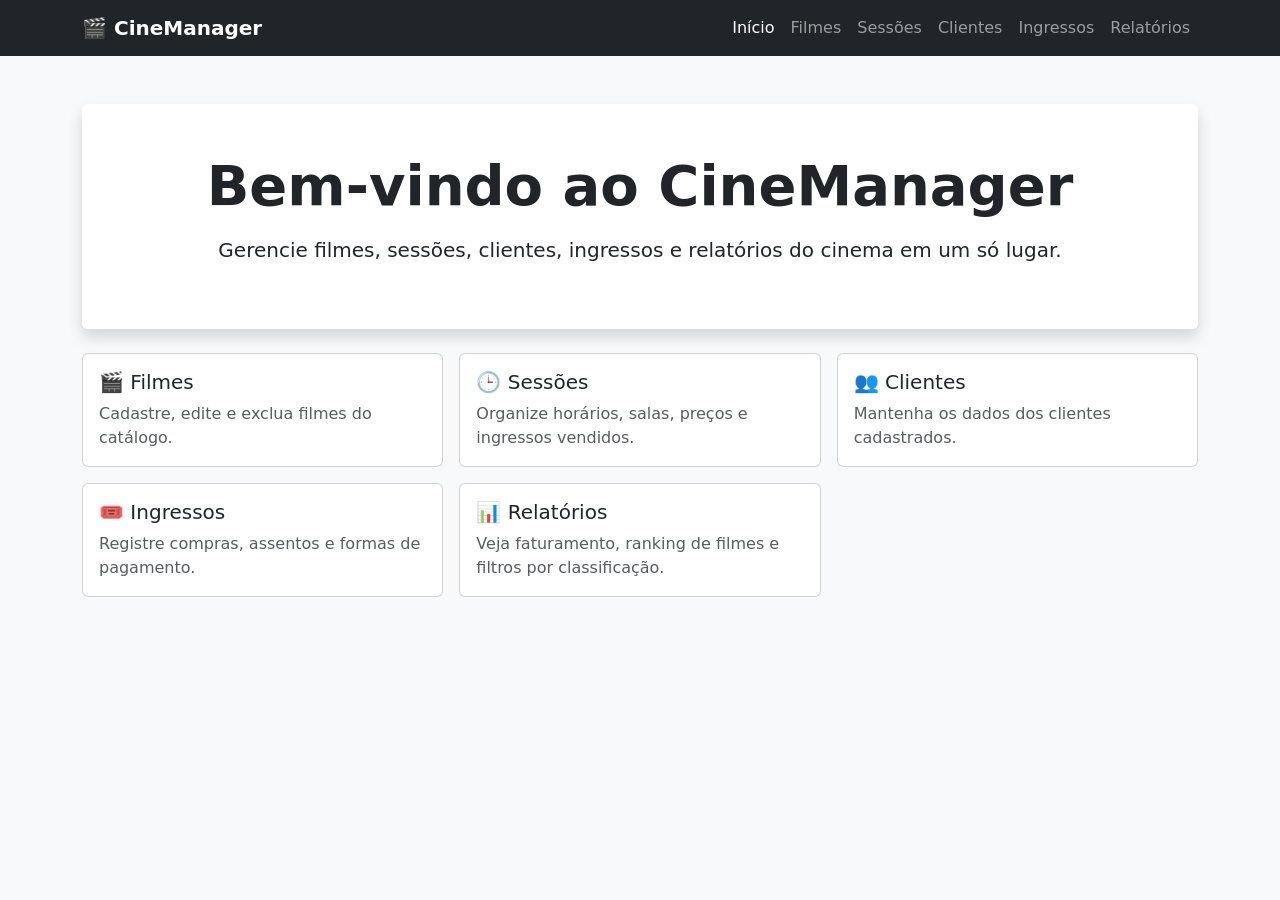
==== index.html @ 26b53ecb "chore: cria estrutura inicial do projeto" ====
<!DOCTYPE html>
<html lang="pt-br">

<head>
    <meta charset="UTF-8">
    <meta name="viewport" content="width=device-width, initial-scale=1.0">
    <title>CineManager</title>
    <link href="https://cdn.jsdelivr.net/npm/bootstrap@5.3.3/dist/css/bootstrap.min.css" rel="stylesheet">
    <link href="./css/style.css" rel="stylesheet">
</head>

<body class="bg-light">
    <div id="navbar"></div>

    <main class="container py-5">
        <section class="bg-white rounded shadow p-5 text-center mb-4">
            <h1 class="display-4 fw-bold">Bem-vindo ao CineManager</h1>
            <p class="lead mt-3">Gerencie filmes, sessões, clientes, ingressos e relatórios do cinema em um só lugar.</p>
        </section>

        <section class="row g-3">
            <div class="col-md-4">
                <a href="./filmes.html" class="text-decoration-none text-dark">
                    <div class="card card-menu h-100">
                        <div class="card-body">
                            <h5 class="card-title">🎬 Filmes</h5>
                            <p class="card-text text-muted">Cadastre, edite e exclua filmes do catálogo.</p>
                        </div>
                    </div>
                </a>
            </div>

            <div class="col-md-4">
                <a href="./sessoes.html" class="text-decoration-none text-dark">
                    <div class="card card-menu h-100">
                        <div class="card-body">
                            <h5 class="card-title">🕒 Sessões</h5>
                            <p class="card-text text-muted">Organize horários, salas, preços e ingressos vendidos.</p>
                        </div>
                    </div>
                </a>
            </div>

            <div class="col-md-4">
                <a href="./clientes.html" class="text-decoration-none text-dark">
                    <div class="card card-menu h-100">
                        <div class="card-body">
                            <h5 class="card-title">👥 Clientes</h5>
                            <p class="card-text text-muted">Mantenha os dados dos clientes cadastrados.</p>
                        </div>
                    </div>
                </a>
            </div>

            <div class="col-md-4">
                <a href="./ingressos.html" class="text-decoration-none text-dark">
                    <div class="card card-menu h-100">
                        <div class="card-body">
                            <h5 class="card-title">🎟️ Ingressos</h5>
                            <p class="card-text text-muted">Registre compras, assentos e formas de pagamento.</p>
                        </div>
                    </div>
                </a>
            </div>

            <div class="col-md-4">
                <a href="./relatorios.html" class="text-decoration-none text-dark">
                    <div class="card card-menu h-100">
                        <div class="card-body">
                            <h5 class="card-title">📊 Relatórios</h5>
                            <p class="card-text text-muted">Veja faturamento, ranking de filmes e filtros por classificação.</p>
                        </div>
                    </div>
                </a>
            </div>
        </section>
    </main>

    <script src="https://cdn.jsdelivr.net/npm/bootstrap@5.3.3/dist/js/bootstrap.bundle.min.js"></script>
    <script type="module" src="./js/layout.js"></script>
</body>

</html>
---- css/style.css ----
body {
    min-height: 100vh;
}

.hero {
    min-height: 70vh;
}

.table td,
.table th {
    vertical-align: middle;
}

.card-menu {
    transition: transform 0.15s ease, box-shadow 0.15s ease;
}

.card-menu:hover {
    transform: translateY(-3px);
    box-shadow: 0 0.5rem 1rem rgba(0, 0, 0, 0.12);
}

.texto-menor {
    font-size: 0.92rem;
}
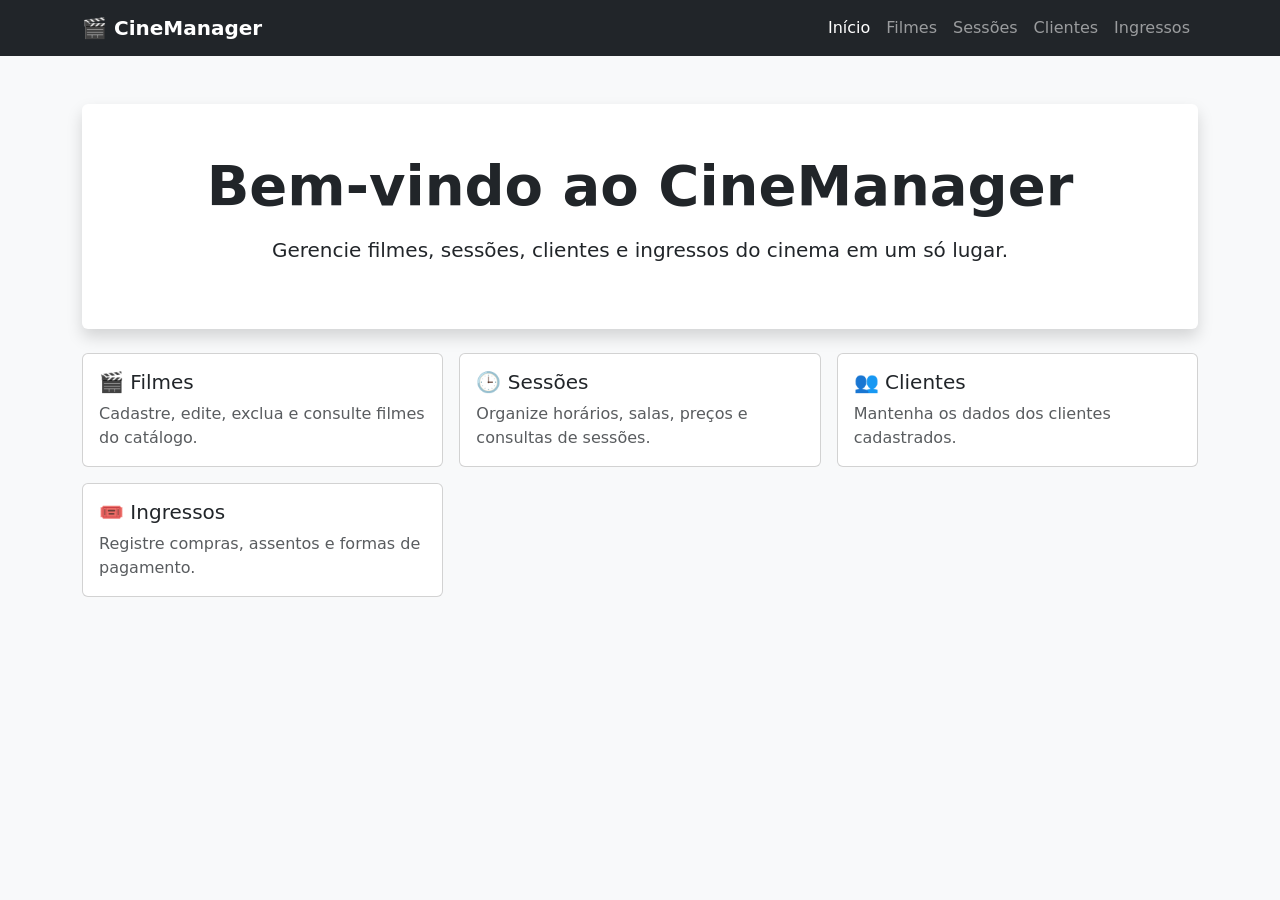
==== commit 0914cb5f: "Remove pagina de relatorios e adiciona consultas em filmes e sessoes" ====
--- a/index.html
+++ b/index.html
@@ -1,83 +1,84 @@
-<!DOCTYPE html>
+<!doctype html>
 <html lang="pt-br">
+  <head>
+    <meta charset="UTF-8" />
+    <meta name="viewport" content="width=device-width, initial-scale=1.0" />
+    <title>CineManager</title>
+    <link
+      href="https://cdn.jsdelivr.net/npm/bootstrap@5.3.3/dist/css/bootstrap.min.css"
+      rel="stylesheet"
+    />
+    <link href="./css/style.css" rel="stylesheet" />
+  </head>
 
-<head>
-    <meta charset="UTF-8">
-    <meta name="viewport" content="width=device-width, initial-scale=1.0">
-    <title>CineManager</title>
-    <link href="https://cdn.jsdelivr.net/npm/bootstrap@5.3.3/dist/css/bootstrap.min.css" rel="stylesheet">
-    <link href="./css/style.css" rel="stylesheet">
-</head>
-
-<body class="bg-light">
+  <body class="bg-light">
     <div id="navbar"></div>
 
     <main class="container py-5">
-        <section class="bg-white rounded shadow p-5 text-center mb-4">
-            <h1 class="display-4 fw-bold">Bem-vindo ao CineManager</h1>
-            <p class="lead mt-3">Gerencie filmes, sessões, clientes, ingressos e relatórios do cinema em um só lugar.</p>
-        </section>
+      <section class="bg-white rounded shadow p-5 text-center mb-4">
+        <h1 class="display-4 fw-bold">Bem-vindo ao CineManager</h1>
+        <p class="lead mt-3">
+          Gerencie filmes, sessões, clientes e ingressos do cinema em um só
+          lugar.
+        </p>
+      </section>
 
-        <section class="row g-3">
-            <div class="col-md-4">
-                <a href="./filmes.html" class="text-decoration-none text-dark">
-                    <div class="card card-menu h-100">
-                        <div class="card-body">
-                            <h5 class="card-title">🎬 Filmes</h5>
-                            <p class="card-text text-muted">Cadastre, edite e exclua filmes do catálogo.</p>
-                        </div>
-                    </div>
-                </a>
+      <section class="row g-3">
+        <div class="col-md-4">
+          <a href="./filmes.html" class="text-decoration-none text-dark">
+            <div class="card card-menu h-100">
+              <div class="card-body">
+                <h5 class="card-title">🎬 Filmes</h5>
+                <p class="card-text text-muted">
+                  Cadastre, edite, exclua e consulte filmes do catálogo.
+                </p>
+              </div>
             </div>
+          </a>
+        </div>
 
-            <div class="col-md-4">
-                <a href="./sessoes.html" class="text-decoration-none text-dark">
-                    <div class="card card-menu h-100">
-                        <div class="card-body">
-                            <h5 class="card-title">🕒 Sessões</h5>
-                            <p class="card-text text-muted">Organize horários, salas, preços e ingressos vendidos.</p>
-                        </div>
-                    </div>
-                </a>
+        <div class="col-md-4">
+          <a href="./sessoes.html" class="text-decoration-none text-dark">
+            <div class="card card-menu h-100">
+              <div class="card-body">
+                <h5 class="card-title">🕒 Sessões</h5>
+                <p class="card-text text-muted">
+                  Organize horários, salas, preços e consultas de sessões.
+                </p>
+              </div>
             </div>
+          </a>
+        </div>
 
-            <div class="col-md-4">
-                <a href="./clientes.html" class="text-decoration-none text-dark">
-                    <div class="card card-menu h-100">
-                        <div class="card-body">
-                            <h5 class="card-title">👥 Clientes</h5>
-                            <p class="card-text text-muted">Mantenha os dados dos clientes cadastrados.</p>
-                        </div>
-                    </div>
-                </a>
+        <div class="col-md-4">
+          <a href="./clientes.html" class="text-decoration-none text-dark">
+            <div class="card card-menu h-100">
+              <div class="card-body">
+                <h5 class="card-title">👥 Clientes</h5>
+                <p class="card-text text-muted">
+                  Mantenha os dados dos clientes cadastrados.
+                </p>
+              </div>
             </div>
+          </a>
+        </div>
 
-            <div class="col-md-4">
-                <a href="./ingressos.html" class="text-decoration-none text-dark">
-                    <div class="card card-menu h-100">
-                        <div class="card-body">
-                            <h5 class="card-title">🎟️ Ingressos</h5>
-                            <p class="card-text text-muted">Registre compras, assentos e formas de pagamento.</p>
-                        </div>
-                    </div>
-                </a>
+        <div class="col-md-4">
+          <a href="./ingressos.html" class="text-decoration-none text-dark">
+            <div class="card card-menu h-100">
+              <div class="card-body">
+                <h5 class="card-title">🎟️ Ingressos</h5>
+                <p class="card-text text-muted">
+                  Registre compras, assentos e formas de pagamento.
+                </p>
+              </div>
             </div>
-
-            <div class="col-md-4">
-                <a href="./relatorios.html" class="text-decoration-none text-dark">
-                    <div class="card card-menu h-100">
-                        <div class="card-body">
-                            <h5 class="card-title">📊 Relatórios</h5>
-                            <p class="card-text text-muted">Veja faturamento, ranking de filmes e filtros por classificação.</p>
-                        </div>
-                    </div>
-                </a>
-            </div>
-        </section>
+          </a>
+        </div>
+      </section>
     </main>
 
     <script src="https://cdn.jsdelivr.net/npm/bootstrap@5.3.3/dist/js/bootstrap.bundle.min.js"></script>
     <script type="module" src="./js/layout.js"></script>
-</body>
-
+  </body>
 </html>
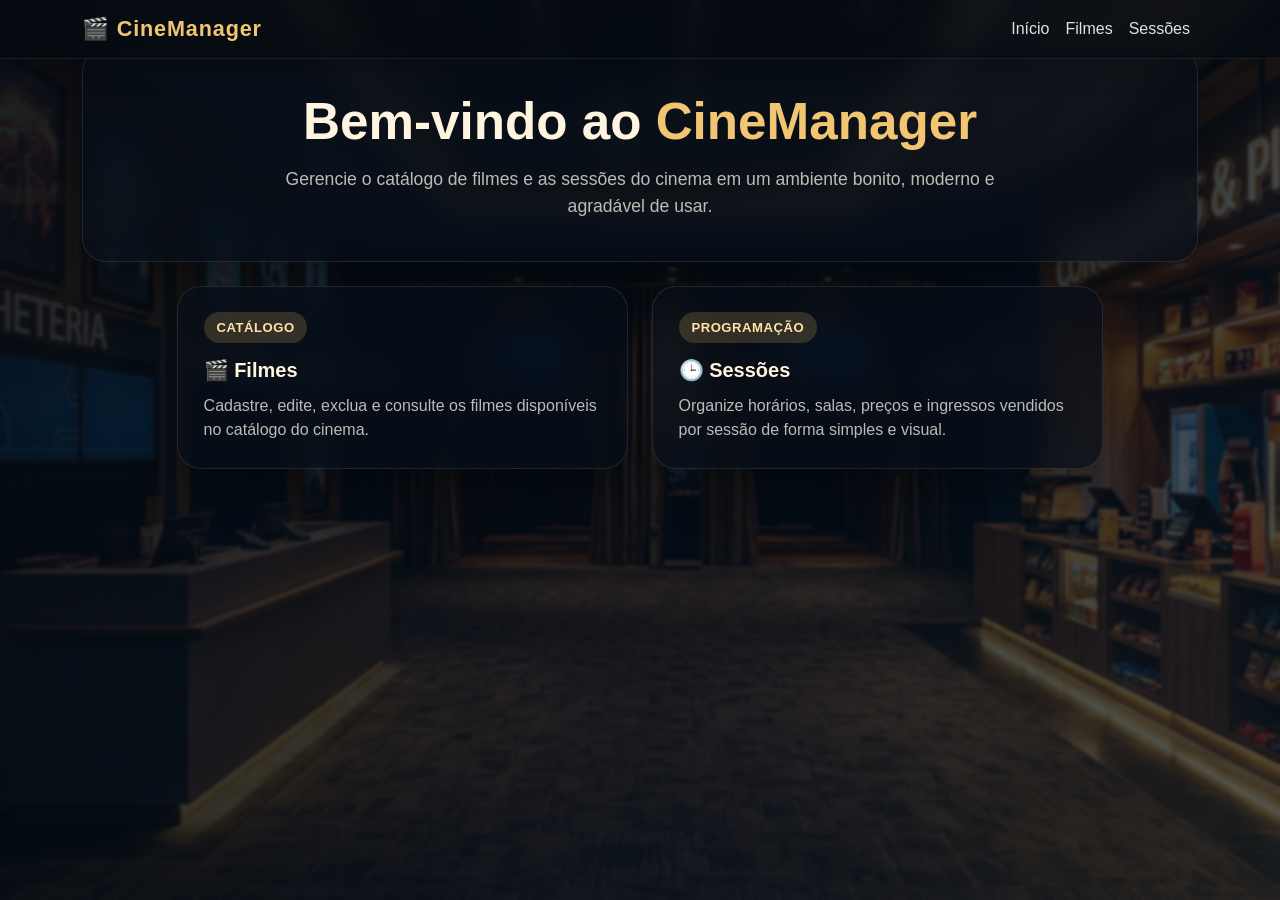
==== commit 385d7433: "Melhora visual do sistema e adiciona novas consultas" ====
--- a/index.html
+++ b/index.html
@@ -11,67 +11,50 @@
     <link href="./css/style.css" rel="stylesheet" />
   </head>
 
-  <body class="bg-light">
+  <body class="page-home">
     <div id="navbar"></div>
 
     <main class="container py-5">
-      <section class="bg-white rounded shadow p-5 text-center mb-4">
-        <h1 class="display-4 fw-bold">Bem-vindo ao CineManager</h1>
-        <p class="lead mt-3">
-          Gerencie filmes, sessões, clientes e ingressos do cinema em um só
-          lugar.
+      <section class="hero-panel text-center mb-4">
+        <h1 class="hero-title">
+          Bem-vindo ao <span class="hero-highlight">CineManager</span>
+        </h1>
+
+        <p class="hero-text">
+          Gerencie o catálogo de filmes e as sessões do cinema em um ambiente
+          bonito, moderno e agradável de usar.
         </p>
       </section>
 
-      <section class="row g-3">
-        <div class="col-md-4">
-          <a href="./filmes.html" class="text-decoration-none text-dark">
-            <div class="card card-menu h-100">
-              <div class="card-body">
-                <h5 class="card-title">🎬 Filmes</h5>
-                <p class="card-text text-muted">
-                  Cadastre, edite, exclua e consulte filmes do catálogo.
-                </p>
-              </div>
+      <section class="row g-4 justify-content-center">
+        <div class="col-lg-5 col-md-6">
+          <a
+            href="./filmes.html"
+            class="card card-menu h-100 text-decoration-none"
+          >
+            <div class="card-body">
+              <span class="menu-tag">Catálogo</span>
+              <h5 class="card-title">🎬 Filmes</h5>
+              <p class="card-text">
+                Cadastre, edite, exclua e consulte os filmes disponíveis no
+                catálogo do cinema.
+              </p>
             </div>
           </a>
         </div>
 
-        <div class="col-md-4">
-          <a href="./sessoes.html" class="text-decoration-none text-dark">
-            <div class="card card-menu h-100">
-              <div class="card-body">
-                <h5 class="card-title">🕒 Sessões</h5>
-                <p class="card-text text-muted">
-                  Organize horários, salas, preços e consultas de sessões.
-                </p>
-              </div>
-            </div>
-          </a>
-        </div>
-
-        <div class="col-md-4">
-          <a href="./clientes.html" class="text-decoration-none text-dark">
-            <div class="card card-menu h-100">
-              <div class="card-body">
-                <h5 class="card-title">👥 Clientes</h5>
-                <p class="card-text text-muted">
-                  Mantenha os dados dos clientes cadastrados.
-                </p>
-              </div>
-            </div>
-          </a>
-        </div>
-
-        <div class="col-md-4">
-          <a href="./ingressos.html" class="text-decoration-none text-dark">
-            <div class="card card-menu h-100">
-              <div class="card-body">
-                <h5 class="card-title">🎟️ Ingressos</h5>
-                <p class="card-text text-muted">
-                  Registre compras, assentos e formas de pagamento.
-                </p>
-              </div>
+        <div class="col-lg-5 col-md-6">
+          <a
+            href="./sessoes.html"
+            class="card card-menu h-100 text-decoration-none"
+          >
+            <div class="card-body">
+              <span class="menu-tag">Programação</span>
+              <h5 class="card-title">🕒 Sessões</h5>
+              <p class="card-text">
+                Organize horários, salas, preços e ingressos vendidos por sessão
+                de forma simples e visual.
+              </p>
             </div>
           </a>
         </div>
--- a/css/style.css
+++ b/css/style.css
@@ -1,25 +1,494 @@
+:root {
+  --cinema-gold: #f2c572;
+  --cinema-gold-strong: #d99a2b;
+  --cinema-dark: #08121d;
+  --cinema-dark-soft: rgba(8, 18, 29, 0.82);
+  --cinema-dark-strong: rgba(4, 10, 18, 0.92);
+  --cinema-text: #f7f1e8;
+  --cinema-muted: rgba(247, 241, 232, 0.76);
+  --cinema-border: rgba(255, 255, 255, 0.1);
+  --cinema-shadow: 0 18px 45px rgba(0, 0, 0, 0.35);
+  --cinema-radius: 24px;
+}
+
+* {
+  box-sizing: border-box;
+}
+
+html,
 body {
-    min-height: 100vh;
-}
-
-.hero {
-    min-height: 70vh;
-}
-
-.table td,
-.table th {
-    vertical-align: middle;
-}
-
+  min-height: 100%;
+}
+
+body {
+  margin: 0;
+  color: var(--cinema-text);
+  background-color: var(--cinema-dark);
+  font-family: "Segoe UI", Tahoma, Geneva, Verdana, sans-serif;
+  background-size: cover;
+  background-position: center;
+  background-repeat: no-repeat;
+  background-attachment: fixed;
+  position: relative;
+}
+
+body::before {
+  content: "";
+  position: fixed;
+  inset: 0;
+  background:
+    linear-gradient(135deg, rgba(4, 9, 16, 0.9), rgba(6, 18, 32, 0.68)),
+    radial-gradient(
+      circle at top left,
+      rgba(242, 197, 114, 0.18),
+      transparent 35%
+    ),
+    radial-gradient(
+      circle at bottom right,
+      rgba(242, 197, 114, 0.12),
+      transparent 30%
+    );
+  z-index: -2;
+}
+
+body::after {
+  content: "";
+  position: fixed;
+  inset: 0;
+  backdrop-filter: blur(1.5px);
+  z-index: -1;
+}
+
+body.page-home {
+  background-image: url("../img/bg-lobby.png");
+}
+
+body.page-filmes {
+  background-image: url("../img/bg-catalogo.png");
+}
+
+body.page-sessoes {
+  background-image: url("../img/bg-sessoes.png");
+}
+
+#navbar {
+  position: relative;
+  z-index: 1050;
+}
+
+.navbar-cinema {
+  background: rgba(5, 10, 17, 0.72) !important;
+  backdrop-filter: blur(14px);
+  border-bottom: 1px solid rgba(255, 255, 255, 0.08);
+  box-shadow: 0 10px 30px rgba(0, 0, 0, 0.2);
+}
+
+.navbar-brand {
+  color: var(--cinema-gold) !important;
+  letter-spacing: 0.04em;
+  font-size: 1.35rem;
+}
+
+.navbar-brand:hover {
+  color: #ffd992 !important;
+}
+
+.navbar-nav .nav-link {
+  color: rgba(255, 255, 255, 0.88) !important;
+  font-weight: 500;
+  transition: 0.2s ease;
+}
+
+.navbar-nav .nav-link:hover,
+.navbar-nav .nav-link:focus {
+  color: var(--cinema-gold) !important;
+}
+
+main {
+  position: relative;
+  z-index: 1;
+  padding-top: 110px !important;
+  padding-bottom: 40px;
+}
+
+.hero-panel,
+.content-panel,
 .card-menu {
-    transition: transform 0.15s ease, box-shadow 0.15s ease;
+  background: rgba(7, 14, 24, 0.72);
+  border: 1px solid var(--cinema-border);
+  border-radius: var(--cinema-radius);
+  box-shadow: var(--cinema-shadow);
+  backdrop-filter: blur(14px);
+}
+
+.hero-panel {
+  padding: 2.6rem;
+}
+
+.hero-title {
+  font-size: clamp(2rem, 4vw, 3.4rem);
+  font-weight: 800;
+  margin-bottom: 0.9rem;
+  color: #fff4df;
+}
+
+.hero-text {
+  font-size: 1.1rem;
+  color: var(--cinema-muted);
+  max-width: 760px;
+  margin: 0 auto;
+}
+
+.hero-highlight {
+  color: var(--cinema-gold);
+  font-weight: 700;
+}
+
+.card-menu {
+  text-decoration: none;
+  color: inherit;
+  transition:
+    transform 0.25s ease,
+    box-shadow 0.25s ease,
+    border-color 0.25s ease;
+  overflow: hidden;
 }
 
 .card-menu:hover {
-    transform: translateY(-3px);
-    box-shadow: 0 0.5rem 1rem rgba(0, 0, 0, 0.12);
-}
-
-.texto-menor {
-    font-size: 0.92rem;
-}
+  transform: translateY(-6px);
+  border-color: rgba(242, 197, 114, 0.45);
+  box-shadow: 0 24px 46px rgba(0, 0, 0, 0.36);
+}
+
+.card-menu .card-body {
+  padding: 1.6rem;
+}
+
+.card-menu .card-title {
+  color: #fff4df;
+  font-weight: 700;
+  margin-bottom: 0.75rem;
+}
+
+.card-menu .card-text {
+  color: var(--cinema-muted);
+  margin-bottom: 0;
+}
+
+.menu-tag {
+  display: inline-block;
+  margin-bottom: 0.95rem;
+  padding: 0.35rem 0.8rem;
+  border-radius: 999px;
+  background: rgba(242, 197, 114, 0.18);
+  color: #ffe3a8;
+  font-size: 0.82rem;
+  font-weight: 700;
+  letter-spacing: 0.04em;
+  text-transform: uppercase;
+}
+
+.content-panel {
+  padding: 1.8rem;
+}
+
+.page-title {
+  font-size: clamp(1.7rem, 3vw, 2.5rem);
+  font-weight: 800;
+  color: #fff4df;
+  margin-bottom: 0.35rem;
+}
+
+.page-subtitle {
+  color: var(--cinema-muted);
+  margin-bottom: 0;
+}
+
+.card {
+  border: 1px solid var(--cinema-border);
+  background: rgba(7, 14, 24, 0.72);
+  color: var(--cinema-text);
+  box-shadow: var(--cinema-shadow);
+  backdrop-filter: blur(12px);
+}
+
+.card .text-muted,
+.text-muted {
+  color: var(--cinema-muted) !important;
+}
+
+.table-responsive {
+  border-radius: 20px;
+  overflow: hidden;
+  background: rgba(7, 14, 24, 0.58);
+  border: 1px solid var(--cinema-border);
+}
+
+.table {
+  margin-bottom: 0;
+  color: var(--cinema-text);
+  vertical-align: middle;
+}
+
+.table thead.table-dark th {
+  background: rgba(4, 10, 18, 0.98) !important;
+  color: #ffe7b4;
+  border-color: rgba(255, 255, 255, 0.08);
+  font-weight: 700;
+}
+
+.table > :not(caption) > * > * {
+  background: transparent;
+  border-color: rgba(255, 255, 255, 0.08);
+  color: var(--cinema-text);
+}
+
+.table-striped > tbody > tr:nth-of-type(odd) > * {
+  background: rgba(255, 255, 255, 0.03);
+}
+
+.table-hover > tbody > tr:hover > * {
+  background: rgba(242, 197, 114, 0.1);
+}
+
+.btn {
+  border-radius: 12px;
+  font-weight: 600;
+  transition: 0.2s ease;
+  box-shadow: none !important;
+}
+
+.btn-primary {
+  background: linear-gradient(135deg, #f2c572, #d99a2b);
+  border: none;
+  color: #231406;
+}
+
+.btn-primary:hover {
+  background: linear-gradient(135deg, #ffd58a, #e6a934);
+  color: #231406;
+  transform: translateY(-1px);
+}
+
+.btn-success {
+  background: linear-gradient(135deg, #ffc86f, #c98718);
+  border: none;
+  color: #231406;
+}
+
+.btn-success:hover {
+  background: linear-gradient(135deg, #ffd58d, #dda139);
+  color: #231406;
+  transform: translateY(-1px);
+}
+
+.btn-outline-primary {
+  border-color: rgba(242, 197, 114, 0.75);
+  color: #ffd88e;
+  background: rgba(242, 197, 114, 0.08);
+}
+
+.btn-outline-primary:hover {
+  background: rgba(242, 197, 114, 0.18);
+  color: #fff4df;
+  border-color: rgba(242, 197, 114, 0.95);
+}
+
+.btn-outline-secondary {
+  border-color: rgba(255, 255, 255, 0.22);
+  color: #f5efe6;
+  background: rgba(255, 255, 255, 0.04);
+}
+
+.btn-outline-secondary:hover {
+  background: rgba(255, 255, 255, 0.11);
+  color: #fff;
+}
+
+.btn-warning {
+  background: #f2c572;
+  border: none;
+  color: #231406;
+}
+
+.btn-warning:hover {
+  background: #ffd58a;
+  color: #231406;
+}
+
+.btn-danger {
+  background: #a92e39;
+  border: none;
+  color: #fff;
+}
+
+.btn-danger:hover {
+  background: #c23946;
+  color: #fff;
+}
+
+.table .btn-sm {
+  min-width: 40px;
+  min-height: 38px;
+  padding: 0.35rem 0.55rem;
+  font-size: 1rem;
+}
+
+.acoes-tabela {
+  display: flex;
+  align-items: center;
+  gap: 0.45rem;
+}
+
+.btn-acao {
+  width: 38px;
+  height: 38px;
+  border-radius: 50%;
+  border: 1px solid rgba(255, 255, 255, 0.08);
+  display: inline-flex;
+  align-items: center;
+  justify-content: center;
+  line-height: 1;
+  cursor: pointer;
+  transition:
+    transform 0.18s ease,
+    background 0.18s ease,
+    border-color 0.18s ease;
+  box-shadow: none;
+}
+
+.btn-acao:hover {
+  transform: translateY(-1px);
+}
+
+.btn-acao:active {
+  transform: scale(0.97);
+}
+
+.btn-editar {
+  background: #e4b35a;
+  color: #231406;
+}
+
+.btn-editar:hover {
+  background: #edc477;
+  color: #231406;
+  border-color: rgba(255, 255, 255, 0.14);
+}
+
+.btn-excluir {
+  background: #b33a46;
+  color: #fff;
+}
+
+.btn-excluir:hover {
+  background: #c94a57;
+  color: #fff;
+  border-color: rgba(255, 255, 255, 0.14);
+}
+
+.icone-acao {
+  font-size: 1.05rem;
+  font-weight: 700;
+  transform: translateY(-1px);
+}
+
+.icone-excluir {
+  font-size: 1.35rem;
+  font-weight: 800;
+  transform: translateY(-2px);
+}
+
+.modal-content {
+  background: rgba(7, 14, 24, 0.96);
+  color: var(--cinema-text);
+  border: 1px solid var(--cinema-border);
+  border-radius: 20px;
+  box-shadow: var(--cinema-shadow);
+  backdrop-filter: blur(16px);
+}
+
+.modal-header,
+.modal-footer {
+  border-color: rgba(255, 255, 255, 0.08);
+}
+
+.modal-title {
+  color: #fff2d2;
+  font-weight: 700;
+}
+
+.btn-close {
+  filter: invert(1) grayscale(100%);
+}
+
+.form-label {
+  color: #fff0ce;
+  font-weight: 600;
+}
+
+.form-control,
+.form-select {
+  background: rgba(255, 255, 255, 0.06);
+  color: var(--cinema-text);
+  border: 1px solid rgba(255, 255, 255, 0.12);
+  border-radius: 12px;
+}
+
+.form-control::placeholder {
+  color: rgba(255, 255, 255, 0.45);
+}
+
+.form-control:focus,
+.form-select:focus {
+  background: rgba(255, 255, 255, 0.09);
+  color: var(--cinema-text);
+  border-color: rgba(242, 197, 114, 0.75);
+  box-shadow: 0 0 0 0.25rem rgba(242, 197, 114, 0.15);
+}
+
+.form-text {
+  color: rgba(255, 255, 255, 0.62);
+}
+
+.alert,
+.bg-white {
+  background: rgba(7, 14, 24, 0.74) !important;
+  color: var(--cinema-text) !important;
+  border: 1px solid var(--cinema-border);
+}
+
+.rounded,
+.rounded-4 {
+  border-radius: var(--cinema-radius) !important;
+}
+
+.shadow,
+.shadow-sm,
+.shadow-lg {
+  box-shadow: var(--cinema-shadow) !important;
+}
+
+@media (max-width: 991px) {
+  .navbar-cinema .navbar-collapse {
+    margin-top: 0.75rem;
+    padding: 0.85rem;
+    border-radius: 16px;
+    background: rgba(4, 10, 18, 0.84);
+  }
+}
+
+@media (max-width: 768px) {
+  main {
+    padding-top: 95px !important;
+  }
+
+  .hero-panel,
+  .content-panel {
+    padding: 1.35rem;
+  }
+
+  .hero-text {
+    font-size: 1rem;
+  }
+}
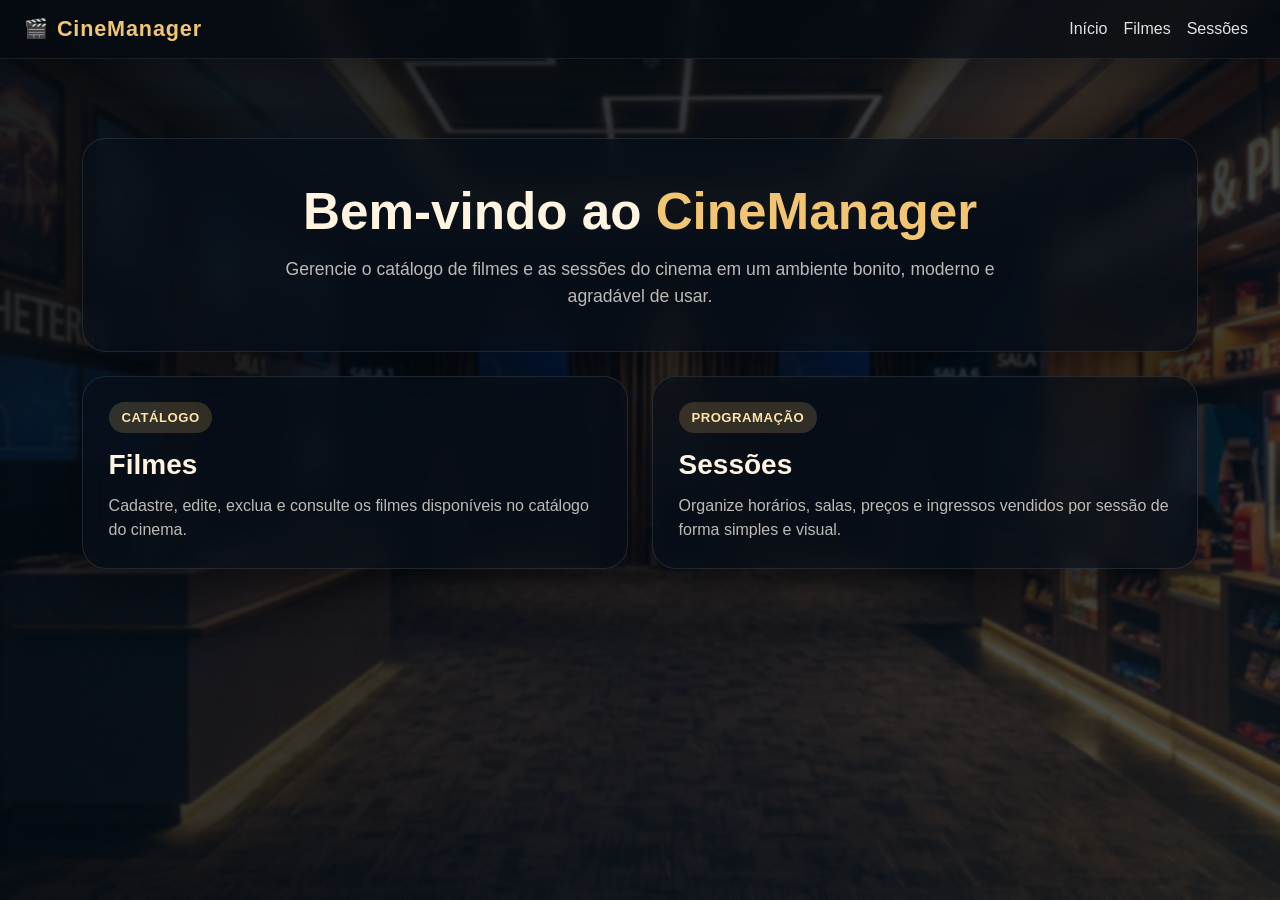
==== commit 0d2520e8: "Algumas alterações na aparência da aplicação" ====
--- a/index.html
+++ b/index.html
@@ -8,33 +8,29 @@
       href="https://cdn.jsdelivr.net/npm/bootstrap@5.3.3/dist/css/bootstrap.min.css"
       rel="stylesheet"
     />
-    <link href="./css/style.css" rel="stylesheet" />
+    <link rel="stylesheet" href="./css/style.css" />
   </head>
 
   <body class="page-home">
     <div id="navbar"></div>
 
-    <main class="container py-5">
+    <main class="container py-4">
       <section class="hero-panel text-center mb-4">
         <h1 class="hero-title">
           Bem-vindo ao <span class="hero-highlight">CineManager</span>
         </h1>
-
         <p class="hero-text">
           Gerencie o catálogo de filmes e as sessões do cinema em um ambiente
           bonito, moderno e agradável de usar.
         </p>
       </section>
 
-      <section class="row g-4 justify-content-center">
-        <div class="col-lg-5 col-md-6">
-          <a
-            href="./filmes.html"
-            class="card card-menu h-100 text-decoration-none"
-          >
+      <section class="row g-4">
+        <div class="col-md-6">
+          <a href="filmes.html" class="card card-menu h-100">
             <div class="card-body">
               <span class="menu-tag">Catálogo</span>
-              <h5 class="card-title">🎬 Filmes</h5>
+              <h3 class="card-title">Filmes</h3>
               <p class="card-text">
                 Cadastre, edite, exclua e consulte os filmes disponíveis no
                 catálogo do cinema.
@@ -43,14 +39,11 @@
           </a>
         </div>
 
-        <div class="col-lg-5 col-md-6">
-          <a
-            href="./sessoes.html"
-            class="card card-menu h-100 text-decoration-none"
-          >
+        <div class="col-md-6">
+          <a href="sessoes.html" class="card card-menu h-100">
             <div class="card-body">
               <span class="menu-tag">Programação</span>
-              <h5 class="card-title">🕒 Sessões</h5>
+              <h3 class="card-title">Sessões</h3>
               <p class="card-text">
                 Organize horários, salas, preços e ingressos vendidos por sessão
                 de forma simples e visual.
--- a/css/style.css
+++ b/css/style.css
@@ -107,7 +107,6 @@
 main {
   position: relative;
   z-index: 1;
-  padding-top: 110px !important;
   padding-bottom: 40px;
 }
 
@@ -400,9 +399,9 @@
 }
 
 .modal-content {
-  background: rgba(7, 14, 24, 0.96);
+  background: rgba(6, 12, 24, 0.97);
   color: var(--cinema-text);
-  border: 1px solid var(--cinema-border);
+  border: 1px solid rgba(230, 179, 58, 0.18);
   border-radius: 20px;
   box-shadow: var(--cinema-shadow);
   backdrop-filter: blur(16px);
@@ -410,7 +409,7 @@
 
 .modal-header,
 .modal-footer {
-  border-color: rgba(255, 255, 255, 0.08);
+  border-color: rgba(230, 179, 58, 0.12);
 }
 
 .modal-title {
@@ -419,32 +418,66 @@
 }
 
 .btn-close {
-  filter: invert(1) grayscale(100%);
+  filter: invert(1) brightness(0.9);
+  opacity: 0.75;
+}
+
+.btn-close:hover {
+  opacity: 1;
 }
 
 .form-label {
-  color: #fff0ce;
+  color: #f3e2b3;
   font-weight: 600;
 }
 
 .form-control,
-.form-select {
-  background: rgba(255, 255, 255, 0.06);
-  color: var(--cinema-text);
-  border: 1px solid rgba(255, 255, 255, 0.12);
-  border-radius: 12px;
+.form-select,
+select {
+  background: rgba(18, 24, 38, 0.95) !important;
+  color: #f5f1e8 !important;
+  border: 1px solid rgba(230, 179, 58, 0.55) !important;
+  border-radius: 14px;
+  padding: 12px 14px;
+  transition: 0.2s ease;
+  box-shadow: none !important;
 }
 
 .form-control::placeholder {
-  color: rgba(255, 255, 255, 0.45);
+  color: rgba(245, 241, 232, 0.55) !important;
 }
 
 .form-control:focus,
-.form-select:focus {
-  background: rgba(255, 255, 255, 0.09);
-  color: var(--cinema-text);
-  border-color: rgba(242, 197, 114, 0.75);
-  box-shadow: 0 0 0 0.25rem rgba(242, 197, 114, 0.15);
+.form-select:focus,
+select:focus {
+  background: rgba(24, 31, 48, 0.98) !important;
+  color: #ffffff !important;
+  border-color: #e6b33a !important;
+  box-shadow: 0 0 0 0.2rem rgba(230, 179, 58, 0.18) !important;
+  outline: none !important;
+}
+
+.form-select option,
+select option {
+  background-color: #101826 !important;
+  color: #f5f1e8 !important;
+}
+
+.form-select option:hover,
+select option:hover {
+  background-color: #26344d !important;
+  color: #ffffff !important;
+}
+
+.form-select option:checked,
+select option:checked {
+  background-color: #d99a2b !important;
+  color: #17110a !important;
+}
+
+.form-select option[value=""],
+select option[value=""] {
+  color: #c9b78b !important;
 }
 
 .form-text {
@@ -467,6 +500,28 @@
 .shadow-sm,
 .shadow-lg {
   box-shadow: var(--cinema-shadow) !important;
+}
+
+/* =========================
+   ESPAÇAMENTO ABAIXO DA NAVBAR
+========================= */
+
+body.page-home main.container,
+body.page-home main.container.py-4,
+body.page-filmes main.container,
+body.page-filmes main.container.py-4,
+body.page-sessoes main.container,
+body.page-sessoes main.container.py-4 {
+  padding-top: 120px !important;
+}
+
+body.page-filmes .content-panel,
+body.page-sessoes .content-panel {
+  margin-top: 18px;
+}
+
+body.page-home .hero-panel {
+  margin-top: 18px;
 }
 
 @media (max-width: 991px) {
@@ -479,8 +534,13 @@
 }
 
 @media (max-width: 768px) {
-  main {
-    padding-top: 95px !important;
+  body.page-home main.container,
+  body.page-home main.container.py-4,
+  body.page-filmes main.container,
+  body.page-filmes main.container.py-4,
+  body.page-sessoes main.container,
+  body.page-sessoes main.container.py-4 {
+    padding-top: 105px !important;
   }
 
   .hero-panel,
